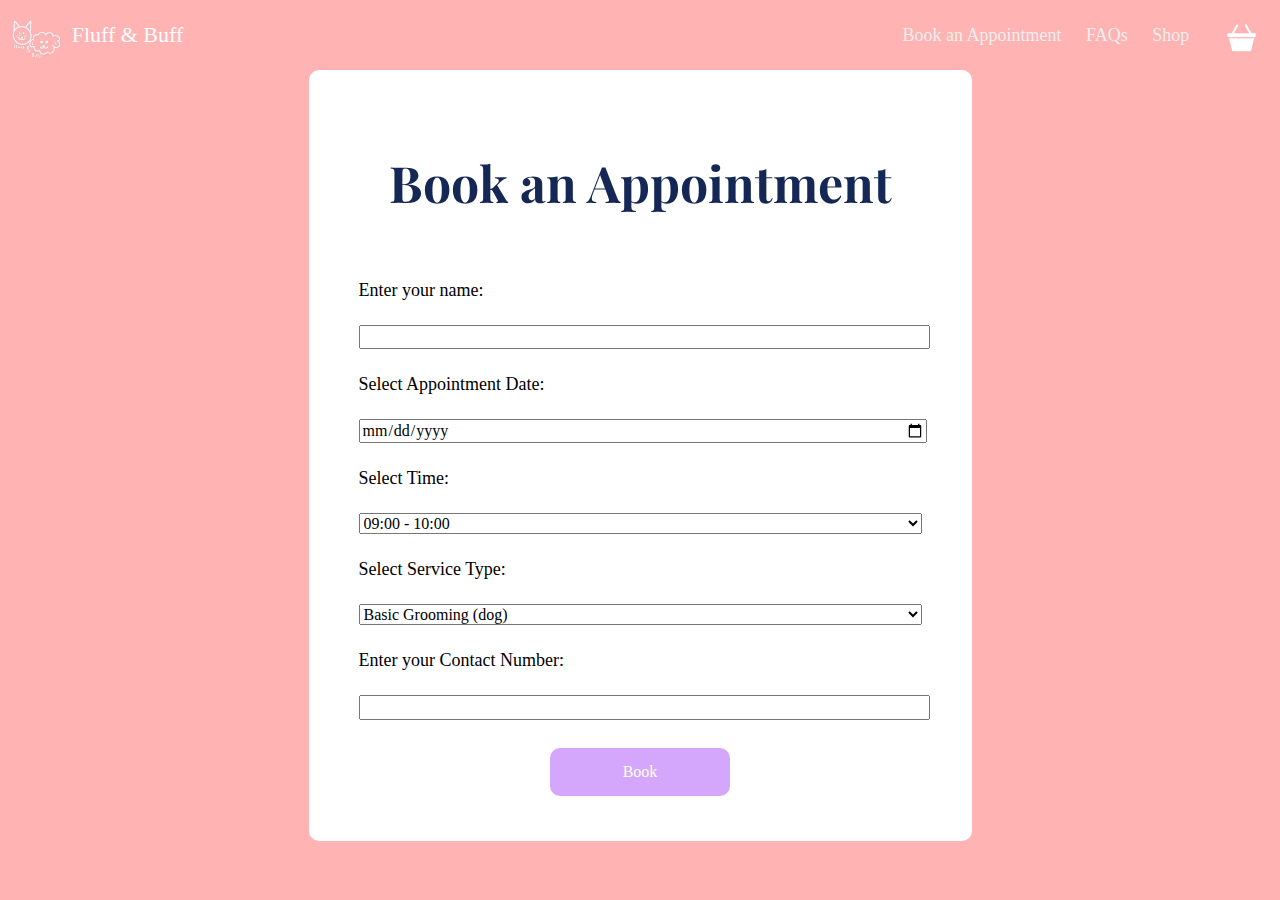
==== booking.html @ 2994366b "index and booking page" ====
<!DOCTYPE html>
<html lang="en">
<head>
    <meta charset="UTF-8">
    <meta http-equiv="X-UA-Compatible" content="IE=edge">
    <meta name="viewport" content="width=device-width, initial-scale=1.0">
    <title>Booking</title>

    <link rel="stylesheet" href="stylesheet.css">
    <link rel="stylesheet" href="https://cdnjs.cloudflare.com/ajax/libs/font-awesome/5.15.3/css/all.min.css" />
    <link href='https://fonts.googleapis.com/css?family=Playfair Display' rel='stylesheet'>
</head>
<body class="sharpPinkBg">
    <div class="nav">
        <input type="checkbox" id="nav-check">
        <div class="nav-header">
          <div class="nav-title">
            <a href="index.html" class="active logo-box" id="LogoContainer">
              <img src="Images/Logo.PNG" id="Logo" />
              <span id="LogoName">Fluff & Buff</span>
            </a>
          </div>
        </div>
        <div class="nav-btn">
          <label for="nav-check">
            <span></span>
            <span></span>
            <span></span>
          </label>
        </div>
    
        <div class="nav-links">
    
          <a href="booking.html">Book an Appointment</a>
          <a href="FAQs.html">FAQs</a>
          <a href="shop.html">Shop</a>
          <a href="checkout.html" id="LogoContainer">
            <img src="Images/Shopping cart.PNG" class="shoppingCart" />
          </a>
        </div>
    </div>

    <div class="centerContainer">
        <div class="whiteBg bookingCard">
            <h1 class="header">Book an Appointment</h1>
            <div>
                <label for="apptName" class="apptTextInput">Enter your name:</label>
                <input type="text" id="apptName" class="apptInput"><br>

                <label for="apptDate" class="apptTextInput">Select Appointment Date:</label>
                <input type="date" id="apptDate" class="apptInput">
                
                <label for="apptTime" class="apptTextInput">Select Time:</label>
                <select id="apptTime" class="apptInput">
                    <option value="0900 - 1000"> 
                        09:00 - 10:00
                    </option>
                    <option value="1000 - 1100">
                        10:00 - 11:00
                    </option>
                    <option value="1100 - 1200">
                        11:00 - 12:00
                    </option>
                    <option value="1200 - 1300">
                        12:00 - 13:00
                    </option>
                    <option value="1300 - 1400">
                        13:00 - 14:00
                    </option>
                    <option value="1400 - 1500">
                        14:00 - 15:00
                    </option>
                    <option value="1500 - 1600">
                        15:00 - 16:00
                    </option>
                    <option value="1600 - 1700">
                        16:00 - 17:00
                    </option>
                    <option value="1700 - 1800">
                        17:00 - 18:00
                    </option>
                    <option value="1800 - 1900">
                        18:00 - 19:00
                    </option>
                    <option value="1900 - 2000">
                        19:00 - 20:00
                    </option>
                    <option value="2000 - 2100">
                        20:00 - 21:00
                    </option>
                </select><br>

                <label for="apptType" class="apptTextInput">Select Service Type:</label>
                <select id="apptType" class="apptInput">
                    <option value="Basic Grooming"> 
                        Basic Grooming (dog)
                    </option>
                    <option value="Basic Grooming"> 
                        Basic Grooming (cat)
                    </option>
                    <option value="Full Grooming">
                        Full Grooming (dog)
                    </option>
                    <option value="Full Grooming">
                        Full Grooming (cat)
                    </option>
                    <option value="Spa">
                        Spa (dog)
                    </option>
                    <option value="Spa">
                        Spa (cat)
                    </option>
                </select><br>

                <label for="apptContactNum" class="apptTextInput">Enter your Contact Number:</label>
                <input type="text" id="apptContactNum" class="apptInput"><br><br>

                <div class="buttonContainer">
                    <button type="button" onclick="showSuccessMessage()"style="width:180px">Book</button>
                </div>
                <script>
                    function showSuccessMessage() {
                      alert("Booking is confirmed!");
                    }
                
                </script>
            </div>
        </div>
    </div>

    
</body>
</html>
---- stylesheet.css ----
/*! normalize.css v8.0.1 | MIT License | github.com/necolas/normalize.css */

/* Document
   ========================================================================== */

/**
 * 1. Correct the line height in all browsers.
 * 2. Prevent adjustments of font size after orientation changes in iOS.
 */

html {
  line-height: 1.15; /* 1 */
  -webkit-text-size-adjust: 100%; /* 2 */
}

/* Sections
   ========================================================================== */

/**
 * Remove the margin in all browsers.
 */

body {
  margin: 0;
}

/**
 * Render the `main` element consistently in IE.
 */

main {
  display: block;
}

/**
 * Correct the font size and margin on `h1` elements within `section` and
 * `article` contexts in Chrome, Firefox, and Safari.
 */

h1 {
  font-size: 2em;
  margin: 0.67em 0;
}

/* Grouping content
   ========================================================================== */

/**
 * 1. Add the correct box sizing in Firefox.
 * 2. Show the overflow in Edge and IE.
 */

hr {
  box-sizing: content-box; /* 1 */
  height: 0; /* 1 */
  overflow: visible; /* 2 */
}

/**
 * 1. Correct the inheritance and scaling of font size in all browsers.
 * 2. Correct the odd `em` font sizing in all browsers.
 */

pre {
  font-family: monospace, monospace; /* 1 */
  font-size: 1em; /* 2 */
}

/* Text-level semantics
   ========================================================================== */

/**
 * Remove the gray background on active links in IE 10.
 */

a {
  background-color: transparent;
}

/**
 * 1. Remove the bottom border in Chrome 57-
 * 2. Add the correct text decoration in Chrome, Edge, IE, Opera, and Safari.
 */

abbr[title] {
  border-bottom: none; /* 1 */
  text-decoration: underline; /* 2 */
  text-decoration: underline dotted; /* 2 */
}

/**
 * Add the correct font weight in Chrome, Edge, and Safari.
 */

b,
strong {
  font-weight: bolder;
}

/**
 * 1. Correct the inheritance and scaling of font size in all browsers.
 * 2. Correct the odd `em` font sizing in all browsers.
 */

code,
kbd,
samp {
  font-family: monospace, monospace; /* 1 */
  font-size: 1em; /* 2 */
}

/**
 * Add the correct font size in all browsers.
 */

small {
  font-size: 80%;
}

/**
 * Prevent `sub` and `sup` elements from affecting the line height in
 * all browsers.
 */

sub,
sup {
  font-size: 75%;
  line-height: 0;
  position: relative;
  vertical-align: baseline;
}

sub {
  bottom: -0.25em;
}

sup {
  top: -0.5em;
}

/* Embedded content
   ========================================================================== */

/**
 * Remove the border on images inside links in IE 10.
 */

img {
  border-style: none;
}

/* Forms
   ========================================================================== */

/**
 * 1. Change the font styles in all browsers.
 * 2. Remove the margin in Firefox and Safari.
 */

button,
input,
optgroup,
select,
textarea {
  font-family: inherit; /* 1 */
  font-size: 100%; /* 1 */
  line-height: 1.15; /* 1 */
  margin: 0; /* 2 */
}

/**
 * Show the overflow in IE.
 * 1. Show the overflow in Edge.
 */

button,
input {
  /* 1 */
  overflow: visible;
}

/**
 * Remove the inheritance of text transform in Edge, Firefox, and IE.
 * 1. Remove the inheritance of text transform in Firefox.
 */

button,
select {
  /* 1 */
  text-transform: none;
}

/**
 * Correct the inability to style clickable types in iOS and Safari.
 */

button,
[type="button"],
[type="reset"],
[type="submit"] {
  -webkit-appearance: button;
}

/**
 * Remove the inner border and padding in Firefox.
 */

button::-moz-focus-inner,
[type="button"]::-moz-focus-inner,
[type="reset"]::-moz-focus-inner,
[type="submit"]::-moz-focus-inner {
  border-style: none;
  padding: 0;
}

/**
 * Restore the focus styles unset by the previous rule.
 */

button:-moz-focusring,
[type="button"]:-moz-focusring,
[type="reset"]:-moz-focusring,
[type="submit"]:-moz-focusring {
  outline: 1px dotted ButtonText;
}

/**
 * Correct the padding in Firefox.
 */

fieldset {
  padding: 0.35em 0.75em 0.625em;
}

/**
 * 1. Correct the text wrapping in Edge and IE.
 * 2. Correct the color inheritance from `fieldset` elements in IE.
 * 3. Remove the padding so developers are not caught out when they zero out
 *    `fieldset` elements in all browsers.
 */

legend {
  box-sizing: border-box; /* 1 */
  color: inherit; /* 2 */
  display: table; /* 1 */
  max-width: 100%; /* 1 */
  padding: 0; /* 3 */
  white-space: normal; /* 1 */
}

/**
 * Add the correct vertical alignment in Chrome, Firefox, and Opera.
 */

progress {
  vertical-align: baseline;
}

/**
 * Remove the default vertical scrollbar in IE 10+.
 */

textarea {
  overflow: auto;
}

/**
 * 1. Add the correct box sizing in IE 10.
 * 2. Remove the padding in IE 10.
 */

[type="checkbox"],
[type="radio"] {
  box-sizing: border-box; /* 1 */
  padding: 0; /* 2 */
}

/**
 * Correct the cursor style of increment and decrement buttons in Chrome.
 */

[type="number"]::-webkit-inner-spin-button,
[type="number"]::-webkit-outer-spin-button {
  height: auto;
}

/**
 * 1. Correct the odd appearance in Chrome and Safari.
 * 2. Correct the outline style in Safari.
 */

[type="search"] {
  -webkit-appearance: textfield; /* 1 */
  outline-offset: -2px; /* 2 */
}

/**
 * Remove the inner padding in Chrome and Safari on macOS.
 */

[type="search"]::-webkit-search-decoration {
  -webkit-appearance: none;
}

/**
 * 1. Correct the inability to style clickable types in iOS and Safari.
 * 2. Change font properties to `inherit` in Safari.
 */

::-webkit-file-upload-button {
  -webkit-appearance: button; /* 1 */
  font: inherit; /* 2 */
}

/* Interactive
   ========================================================================== */

/*
 * Add the correct display in Edge, IE 10+, and Firefox.
 */

details {
  display: block;
}

/*
 * Add the correct display in all browsers.
 */

summary {
  display: list-item;
}

/* Misc
   ========================================================================== */

/**
 * Add the correct display in IE 10+.
 */

template {
  display: none;
}

/**
 * Add the correct display in IE 10.
 */

[hidden] {
  display: none;
}

/* normalize end */

/* nav bar */
.nav {
  height: 70px;
  width: 100%;
  background-color: #ffb3b3;
  position: -webkit-sticky;
  position: sticky;
  top: 0;
  z-index: 1;
}

.nav > .nav-header {
  display: inline;
}

.nav > .nav-header > .nav-title {
  display: inline-block;
  font-size: 22px;
  color: #fff;
  padding: 0px 10px 0px 10px;
}

.nav > .nav-btn {
  display: none;
}

.nav > .nav-links {
  display: inline;
  float: right;
  font-size: 18px;
}

.nav > .nav-links > a {
  display: inline-block;
  padding: 0px 10px 0px 10px;
  text-decoration: none;
  color: #efefef;
}

.nav > .nav-links > a:hover {
  background-color: #ff9b9b;
}

.nav > #nav-check {
  display: none;
}

@media (max-width: 600px) {
  .nav > .nav-btn {
    display: inline-block;
    position: absolute;
    right: 0px;
    top: 0px;
  }
  .nav > .nav-btn > label {
    display: inline-block;
    width: 75px;
    height: 70px;
    display: flex;
    flex-direction: column;
    justify-content: center;
    align-items: center;
  }
  .nav > .nav-btn > label:hover,
  .nav #nav-check:checked ~ .nav-btn > label {
    background-color: #ff9b9b;
    height: 70px;
  }
  .nav > .nav-btn > label > span {
    display: block;
    width: 25px;
    height: 10px;
    border-top: 2px solid #eee;
  }
  .nav > .nav-links {
    position: absolute;
    display: block;
    width: 100%;
    background-color: #ff9b9b;
    height: auto;
    transition: all 0.3s ease-in;
    overflow-y: hidden;
    top: 70px;
    left: 0px;
  }
  .nav > .nav-links > a {
    display: block;
    width: 100%;
  }
  .nav > #nav-check:not(:checked) ~ .nav-links {
    height: 0px;
  }
  .nav > #nav-check:checked ~ .nav-links {
    /* height: calc(100vh - 50px); */
    /* overflow-y: auto; */
  }
}

.logo-box {
  display: flex;
  justify-content: center;
}

#Logo {
  height: 40px;
  padding-top: 20px;
}

#LogoName {
  margin-left: 10px;
  line-height: 70px;
  height: 70px;
  vertical-align: middle;
}

#LogoContainer {
  text-decoration: none;
  color: white;
}

.nav-title {
  max-height: 70px;
  line-height: 70px;
  white-space: nowrap;
  display: flex;
  align-items: center;
}

.shoppingCart {
  height: 40px;
  padding-right: 10px;
  vertical-align: middle;
  padding-left: 10px;
}

.nav-links {
  height: auto;
  line-height: 70px;
  white-space: nowrap;
  padding: 0px;
}

label {
  line-height: 70px;
  height: 70px;
  vertical-align: middle;
}

/* landing page */
#landingTopPart {
  width: 100%;
  display: flex;
  justify-content: center;
  align-items: center;
}

#topTitle {
  text-align: center;
}
#topPic {
  justify-content: center;
  display: flex;
}

#bgImage {
  height: 100vh;
  width: 100%;
  object-fit: cover;
  position: relative;
}

#landingTopContent {
  position: absolute;
  top: 70px;
  bottom: 0;
  right: 0;
  left: 0;
  padding-top: 300px;
}

#landingTopContent h1 {
  font-size: 70px;
  font-family: "Playfair Display";
  color: #142755;
}

#landingTopContent p {
  font-size: 20px;
  width: 70%;
  margin: auto;
  text-align: center;
  color: #142755;
}

.threeCols {
  display: flex;
}

.threeCol {
  flex: 1;
  padding: 10px;
}

@media (max-width: 768px) {
  /*breakpoint*/
  .threeCols {
    flex-direction: column;
  }
}

.servicepic {
  background-color: #ffb3b3;
  border-radius: 50%;
  padding: 50px;
  width: 25%;
}

.centerContainer {
  display: flex;
  justify-content: center;
}

.servicetext {
  text-align: center;
  width: 70%;
  font-family: Calibri, Verdana, sans-serif;
  font-weight: bold;
  font-size: 26px;
  color: #142755;
}

.buttonContainer {
  justify-content: center;
  display: flex;
}

button {
  background-color: #d4a7fc;
  color: white;
  border: none;
  padding: 15px;
  border-radius: 10px;
  margin: 10px;
  width: 80px;
}

.header {
  font-family: "Playfair Display";
  text-align: center;
  padding: 30px;
  padding-top: 50px;
  padding-bottom: 10px;
  font-size: 50px;
  color: #142755;
}

.reviewCard {
  margin: 30px;
  border-color: black;
}

.reviewPic {
  width: 100%;
}

.reviewStars {
  color: #ffb3b3;
  font-size: 20px;
}

.reviewtext {
  font-family: Calibri, Verdana, sans-serif;
  font-size: 16px;
}
body {
  padding: 0;
  margin: 0;
}
.sliderContainer {
  position: relative;
  overflow-x: hidden;
  height: 490px;
}
.sliderWidth {
  position: absolute;
  display: flex;
  align-items: start;
  justify-content: start;
  left: 0;
  top: 0;
  transition: 0.4s ease-in-out;
}
.overlayContainer {
  position: relative;
  width: 50%;
}
.homeShop {
  display: flex;
  justify-content: center;
  align-items: center;
  width: 200px;
  height: 450px;
  background-color: #ffb3b3;
  margin: 0 10px;
  color: #fff;
  text-align: center;
  opacity: 1;
  transition: 0.5s ease;
  backface-visibility: hidden;
}
.middle {
  transition: 0.5s ease;
  opacity: 0;
  position: absolute;
  top: 50%;
  left: 50%;
  transform: translate(-50%, -50%);
  -ms-transform: translate(-50%, -50%);
  text-align: center;
}

.overlayContainer:hover .homeShop {
  opacity: 1;
}

.overlayContainer:hover .middle {
  opacity: 1;
}

.btn {
  background: rgb(245 24 24);
  border: none;
  outline: none;
  color: #fff;
  font-size: 20px;
  margin-top: 30px;
  padding: 6px 12px;
  cursor: pointer;
  position: absolute;
  left: 50%;
  transform: translate(-50%);
}
.btn:nth-child(2) {
  margin-left: -74px;
}
.shopCard {
  background-color: #ffb3b3;
  border: solid 2px #ffb3b3;
  border-radius: 20px;
  margin: 20px;
}
.shopPic {
  width: 25%;
}

.shopText {
  padding-left: 20px;
  padding-right: 20px;
  font-size: 20px;
  font-family: Calibri, Verdana, sans-serif;
}

.pinkBg {
  background-color: #ffb3b3;
  border-radius: 20px;
  margin: 5%;
  margin-top: 0%;
}

#footerLogo {
  width: 200px;
}

#footerLogoContainer {
  background-color: #ffb3b3;
  border-radius: 50%;
  padding: 50px;
}

.contactInput {
  width: 95%;
}

.inputContainer {
  width: 90%;
}

.googleMap {
  margin-left: 10%;
}
/*faqs*/
#faqbackground {
  width: 100%;
}

/*booking*/
.sharpPinkBg {
  background-color: #ffb3b3;
  height: 100vh;
}

.whiteBg {
  background-color: white;
}

.apptInput {
  width: 100%;
}

.bookingCard {
  padding-left: 50px;
  padding-right: 50px;
  padding-bottom: 50px;
  border-radius: 10px;;
  height: 720.8px
}

.apptTextInput {
  font-size: 18px;
}
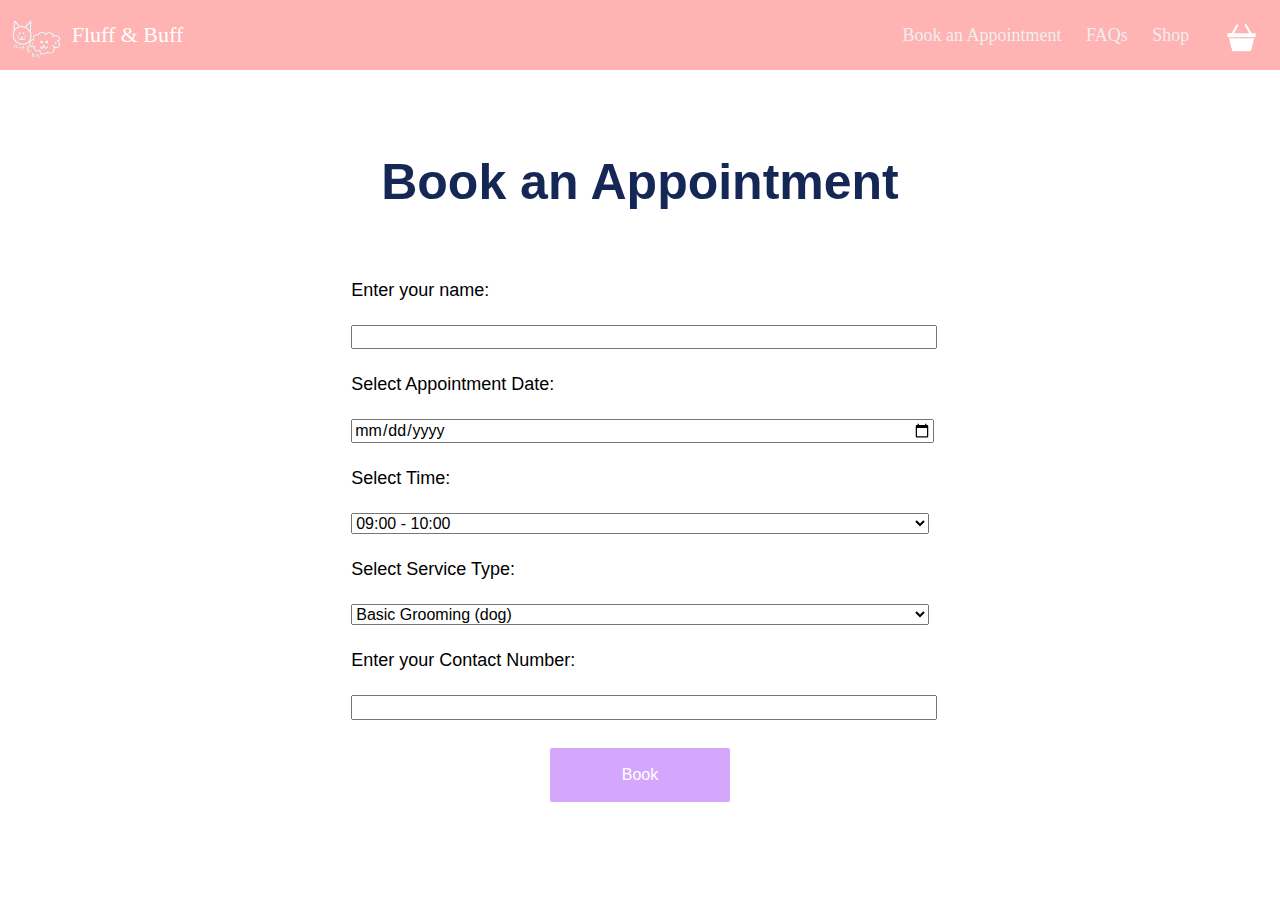
==== commit fa79f859: "update" ====
--- a/booking.html
+++ b/booking.html
@@ -5,18 +5,19 @@
     <meta http-equiv="X-UA-Compatible" content="IE=edge">
     <meta name="viewport" content="width=device-width, initial-scale=1.0">
     <title>Booking</title>
+    <link rel="icon" type="image/png" href="./Images/pet-care.png">
 
     <link rel="stylesheet" href="stylesheet.css">
-    <link rel="stylesheet" href="https://cdnjs.cloudflare.com/ajax/libs/font-awesome/5.15.3/css/all.min.css" />
-    <link href='https://fonts.googleapis.com/css?family=Playfair Display' rel='stylesheet'>
+    <link rel="stylesheet" href="https://cdnjs.cloudflare.com/ajax/libs/font-awesome/5.15.3/css/all.min.css">
+    <link href='https://fonts.googleapis.com/css?family=PlayfairDisplay' rel='stylesheet'>
 </head>
 <body class="sharpPinkBg">
     <div class="nav">
         <input type="checkbox" id="nav-check">
         <div class="nav-header">
           <div class="nav-title">
-            <a href="index.html" class="active logo-box" id="LogoContainer">
-              <img src="Images/Logo.PNG" id="Logo" />
+            <a href="index.html" class="active logo-box LogoContainer">
+              <img src="Images/Logo.PNG" alt="Logo" id="Logo">
               <span id="LogoName">Fluff & Buff</span>
             </a>
           </div>
@@ -34,16 +35,16 @@
           <a href="booking.html">Book an Appointment</a>
           <a href="FAQs.html">FAQs</a>
           <a href="shop.html">Shop</a>
-          <a href="checkout.html" id="LogoContainer">
-            <img src="Images/Shopping cart.PNG" class="shoppingCart" />
+          <a href="checkout.html" class="LogoContainer">
+            <img src="Images/shoppingcart.PNG" alt="shoppingcart" class="shoppingCart">
           </a>
         </div>
-    </div>
+      </div>
 
     <div class="centerContainer">
-        <div class="whiteBg bookingCard">
+        <div class="whiteBg card">
             <h1 class="header">Book an Appointment</h1>
-            <div>
+            <div style="font-family:Calibri, Verdana, sans-serif">
                 <label for="apptName" class="apptTextInput">Enter your name:</label>
                 <input type="text" id="apptName" class="apptInput"><br>
 
@@ -116,7 +117,7 @@
                 <input type="text" id="apptContactNum" class="apptInput"><br><br>
 
                 <div class="buttonContainer">
-                    <button type="button" onclick="showSuccessMessage()"style="width:180px">Book</button>
+                    <button type="button" onclick="showSuccessMessage()" style="width:180px">Book</button>
                 </div>
                 <script>
                     function showSuccessMessage() {
--- a/stylesheet.css
+++ b/stylesheet.css
@@ -445,9 +445,23 @@
     height: 0px;
   }
   .nav > #nav-check:checked ~ .nav-links {
-    /* height: calc(100vh - 50px); */
-    /* overflow-y: auto; */
-  }
+  }
+}
+
+a {
+  box-shadow: inset 0 0 0 0 #ff9b9b;
+  color: #ff9b9b;
+
+  transition: color .45s ease-in-out, box-shadow .45s ease-in-out;
+}
+a:hover {
+  color: #fff;
+  box-shadow: inset 200px 0 0 0 #ff9b9b;
+}
+
+a {
+  color: #ff9b9b;
+  text-decoration: none;
 }
 
 .logo-box {
@@ -467,7 +481,7 @@
   vertical-align: middle;
 }
 
-#LogoContainer {
+.LogoContainer {
   text-decoration: none;
   color: white;
 }
@@ -517,7 +531,7 @@
 }
 
 #bgImage {
-  height: 100vh;
+  height: 120vh;
   width: 100%;
   object-fit: cover;
   position: relative;
@@ -591,15 +605,32 @@
 button {
   background-color: #d4a7fc;
   color: white;
-  border: none;
   padding: 15px;
-  border-radius: 10px;
   margin: 10px;
   width: 80px;
-}
-
+  display:inline-block;
+  border:0.2em solid #d4a7fc;
+  border-radius:0.12em;
+  text-decoration:none;
+  text-align:center;
+  transition: all 0.2s;
+}
+
+button:hover{
+  color:white;
+  background-color:#d4a7fc;
+  border:0.2em solid #CA99D4;
+  }
+
+  @media all and (max-width:30em){
+  button{
+  display:block;
+  margin:0.4em auto;
+  }
+  }
+  
 .header {
-  font-family: "Playfair Display";
+  font-family: Calibri, Verdana, sans-serif;
   text-align: center;
   padding: 30px;
   padding-top: 50px;
@@ -623,18 +654,21 @@
 }
 
 .reviewtext {
+  font-size: 16px;
   font-family: Calibri, Verdana, sans-serif;
-  font-size: 16px;
-}
+}
+
 body {
   padding: 0;
   margin: 0;
 }
+
 .sliderContainer {
   position: relative;
   overflow-x: hidden;
   height: 490px;
 }
+
 .sliderWidth {
   position: absolute;
   display: flex;
@@ -644,10 +678,12 @@
   top: 0;
   transition: 0.4s ease-in-out;
 }
+
 .overlayContainer {
   position: relative;
   width: 50%;
 }
+
 .homeShop {
   display: flex;
   justify-content: center;
@@ -662,6 +698,7 @@
   transition: 0.5s ease;
   backface-visibility: hidden;
 }
+
 .middle {
   transition: 0.5s ease;
   opacity: 0;
@@ -681,7 +718,7 @@
   opacity: 1;
 }
 
-.btn {
+/* .btn {
   background: rgb(245 24 24);
   border: none;
   outline: none;
@@ -693,16 +730,19 @@
   position: absolute;
   left: 50%;
   transform: translate(-50%);
-}
+} */
+
 .btn:nth-child(2) {
   margin-left: -74px;
 }
+
 .shopCard {
   background-color: #ffb3b3;
   border: solid 2px #ffb3b3;
   border-radius: 20px;
   margin: 20px;
 }
+
 .shopPic {
   width: 25%;
 }
@@ -735,6 +775,11 @@
   width: 95%;
 }
 
+.contactLabel {
+  font-family:Calibri, Verdana, sans-serif;
+  font-weight: bold;
+}
+
 .inputContainer {
   width: 90%;
 }
@@ -747,9 +792,53 @@
   width: 100%;
 }
 
+.faq-container{
+display: flex;
+justify-content: center;
+flex-direction: column;
+}
+
+.lineDivider{
+width: 60%;
+margin: auto;
+}
+
+.faqPage {
+  color: #444;
+  cursor: pointer;
+  padding: 30px 20px;
+  width: 60%;
+  border: none;
+  outline: none;
+  transition: 0.4s;
+  margin: auto;
+}
+
+.faqBody{
+margin: auto;
+ width: 50%; 
+ 
+}
+
+.faqBody {
+  padding: 0 20px;
+  background-color: white;
+  display: none;
+  overflow: hidden;
+  font-family: Calibri, Verdana, sans-serif;
+}
+
+.faqPage:after {
+  content: '\02795';
+  font-size: 13px;
+  color: #777;
+  float: right;
+  margin-left: 5px;
+}
+
 /*booking*/
 .sharpPinkBg {
-  background-color: #ffb3b3;
+  background-image: url("Images/bookingbg.png");
   height: 100vh;
 }
 
@@ -761,15 +850,59 @@
   width: 100%;
 }
 
-.bookingCard {
+.card {
   padding-left: 50px;
   padding-right: 50px;
-  padding-bottom: 50px;
+  padding-bottom: 20px;
   border-radius: 10px;;
-  height: 720.8px
+  height: 100%
 }
 
 .apptTextInput {
   font-size: 18px;
 }
 
+/* shop */
+.twoCols {
+  display: flex;
+}
+
+.twoCol {
+  flex: 1;
+  padding: 10px;
+}
+
+@media (max-width: 768px) {
+  /*breakpoint*/
+  .twoCols {
+    flex-direction: column;
+  }
+}
+
+.mainShoppic{
+  width: 100%;
+  height: 100%;
+}
+
+.shopContainer {
+  position: relative;
+  width: 100%;
+  height: 100%;
+  border: none;	
+}
+
+.shopNowbtn{
+  position: absolute;
+  top: 50%;
+  left: 50%;
+  transform: translate(-50%, -50%);
+  -ms-transform: translate(-50%, -50%);
+  background-color: #d4a7fc;
+  color: white;
+  font-size: 16px;
+  padding: 12px 24px;
+  border: none;
+  cursor: pointer;
+  border-radius: 5px;
+  text-align: center;
+}
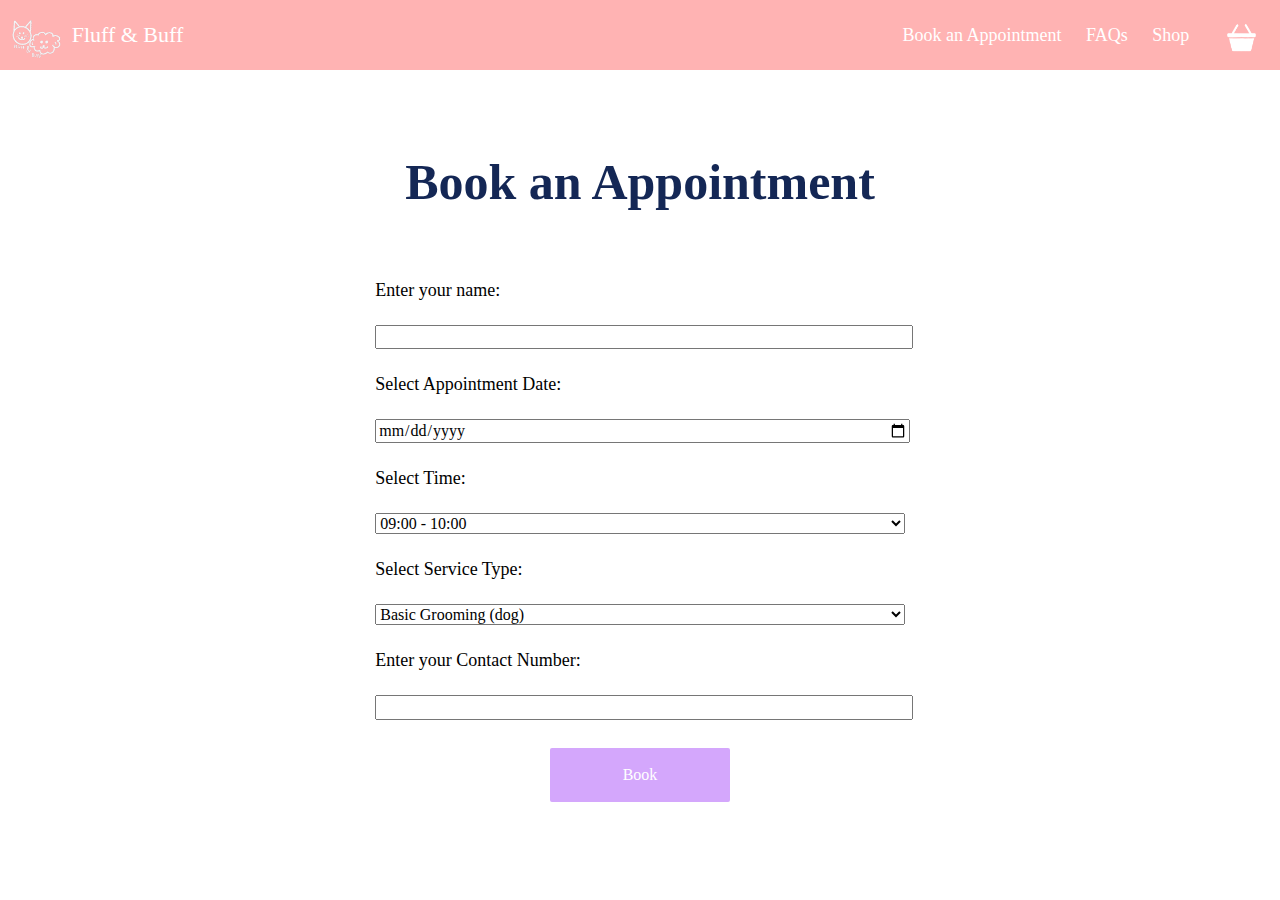
==== commit 0e14798c: "update shop and checkout" ====
--- a/booking.html
+++ b/booking.html
@@ -44,7 +44,7 @@
     <div class="centerContainer">
         <div class="whiteBg card">
             <h1 class="header">Book an Appointment</h1>
-            <div style="font-family:Calibri, Verdana, sans-serif">
+            <div style="font-family:Playfair Display">
                 <label for="apptName" class="apptTextInput">Enter your name:</label>
                 <input type="text" id="apptName" class="apptInput"><br>
 
--- a/stylesheet.css
+++ b/stylesheet.css
@@ -370,7 +370,7 @@
 .nav > .nav-header > .nav-title {
   display: inline-block;
   font-size: 22px;
-  color: #fff;
+  color: white;
   padding: 0px 10px 0px 10px;
 }
 
@@ -388,7 +388,7 @@
   display: inline-block;
   padding: 0px 10px 0px 10px;
   text-decoration: none;
-  color: #efefef;
+  color: white;
 }
 
 .nav > .nav-links > a:hover {
@@ -455,7 +455,7 @@
   transition: color .45s ease-in-out, box-shadow .45s ease-in-out;
 }
 a:hover {
-  color: #fff;
+  color: white;
   box-shadow: inset 200px 0 0 0 #ff9b9b;
 }
 
@@ -525,6 +525,7 @@
 #topTitle {
   text-align: center;
 }
+
 #topPic {
   justify-content: center;
   display: flex;
@@ -538,8 +539,11 @@
 }
 
 #landingTopContent {
+  display: flex;
+  justify-content: center;
+  align-items: center;
   position: absolute;
-  top: 70px;
+  top: 50px;
   bottom: 0;
   right: 0;
   left: 0;
@@ -591,7 +595,7 @@
 .servicetext {
   text-align: center;
   width: 70%;
-  font-family: Calibri, Verdana, sans-serif;
+  font-family: "Playfair Display";
   font-weight: bold;
   font-size: 26px;
   color: #142755;
@@ -630,7 +634,7 @@
   }
   
 .header {
-  font-family: Calibri, Verdana, sans-serif;
+  font-family: "Playfair Display";
   text-align: center;
   padding: 30px;
   padding-top: 50px;
@@ -655,7 +659,7 @@
 
 .reviewtext {
   font-size: 16px;
-  font-family: Calibri, Verdana, sans-serif;
+  font-family: "Playfair Display";
 }
 
 body {
@@ -751,7 +755,7 @@
   padding-left: 20px;
   padding-right: 20px;
   font-size: 20px;
-  font-family: Calibri, Verdana, sans-serif;
+  font-family: "Playfair Display";
 }
 
 .pinkBg {
@@ -776,7 +780,7 @@
 }
 
 .contactLabel {
-  font-family:Calibri, Verdana, sans-serif;
+  font-family:"Playfair Display";
   font-weight: bold;
 }
 
@@ -825,7 +829,7 @@
   background-color: white;
   display: none;
   overflow: hidden;
-  font-family: Calibri, Verdana, sans-serif;
+  font-family: "Playfair Display";
 }
 
 .faqPage:after {
@@ -870,6 +874,7 @@
 .twoCol {
   flex: 1;
   padding: 10px;
+  margin-bottom: 40px;
 }
 
 @media (max-width: 768px) {
@@ -892,11 +897,7 @@
 }
 
 .shopNowbtn{
-  position: absolute;
-  top: 50%;
-  left: 50%;
-  transform: translate(-50%, -50%);
-  -ms-transform: translate(-50%, -50%);
+  position: relative;
   background-color: #d4a7fc;
   color: white;
   font-size: 16px;
@@ -906,3 +907,141 @@
   border-radius: 5px;
   text-align: center;
 }
+
+.fourCol {
+  float: left;
+  width: 25%;
+  height: 100%;
+  padding: 10px;
+  box-sizing: border-box;
+}
+
+.fourRow:after {
+  content: "";
+  display: table;
+  clear: both;
+}
+
+@media screen and (max-width: 900px) {
+  .fourCol {
+    width: 33.33333%;
+  }
+}
+
+@media screen and (max-width: 600px) {
+  .fourCol {
+    width: 50%;
+  }
+}
+
+.shopButtonContainer {
+  position: relative;
+  display: flex;
+  justify-content: left;
+  align-items: center;
+  margin-bottom: 10px;
+}
+
+.shopButton {
+  position: absolute;
+  left: 0;
+  bottom: 10px;
+  z-index: 1;
+}
+
+.itemCard {
+  padding: 10px;
+}
+
+.itemPic {
+  width: 40%;
+  height: 240px
+}
+
+.itemText {
+  text-align: center;
+  margin: 0%;
+}
+
+/*checkout*/
+.cartCol {
+  float: left;
+  width: 25%;
+  box-sizing: border-box;
+}
+
+.cartRow:after{
+  content: "";
+  display: table;
+  clear: both;
+}
+
+.checkoutRow:after{
+  content: "";
+  display: table;
+  clear: both;
+}
+
+.cartRow {
+  margin-top: 20px;
+  margin-bottom: 30px;
+}
+
+.cartContainer {
+  display: flex;
+  justify-content: center;
+  align-items: center;
+  padding-top: 5%;
+}
+
+.cartPic {
+  width: 25%; 
+  padding: 5px;
+}
+
+@media screen and (max-width: 600px) {
+  .cartPic {
+    width: 80%;
+  }
+}
+
+.cartButton {
+  height: 25px!important;
+  width: 25px !important;
+  text-align: center;
+  line-height: 10px;
+  vertical-align: center;
+  margin:3px !important;
+  padding: 4px;
+}
+
+.checkoutSmallCol {
+  float: left;
+  width: 25%;
+  box-sizing: border-box;
+  padding-top: 20px;
+}
+.checkoutBigCol {
+  float: left;
+  width: 75%;
+  box-sizing: border-box;
+}
+
+.checkoutRow:after {
+  content: "";
+  display: table;
+  clear: both;
+}
+
+@media screen and (max-width: 600px) {
+  .checkoutBigCol {
+    width:0%;
+  }
+
+  .checkoutSmallCol{
+    width:100%;
+    display: flex;
+    justify-content: center;
+  }
+}
+
